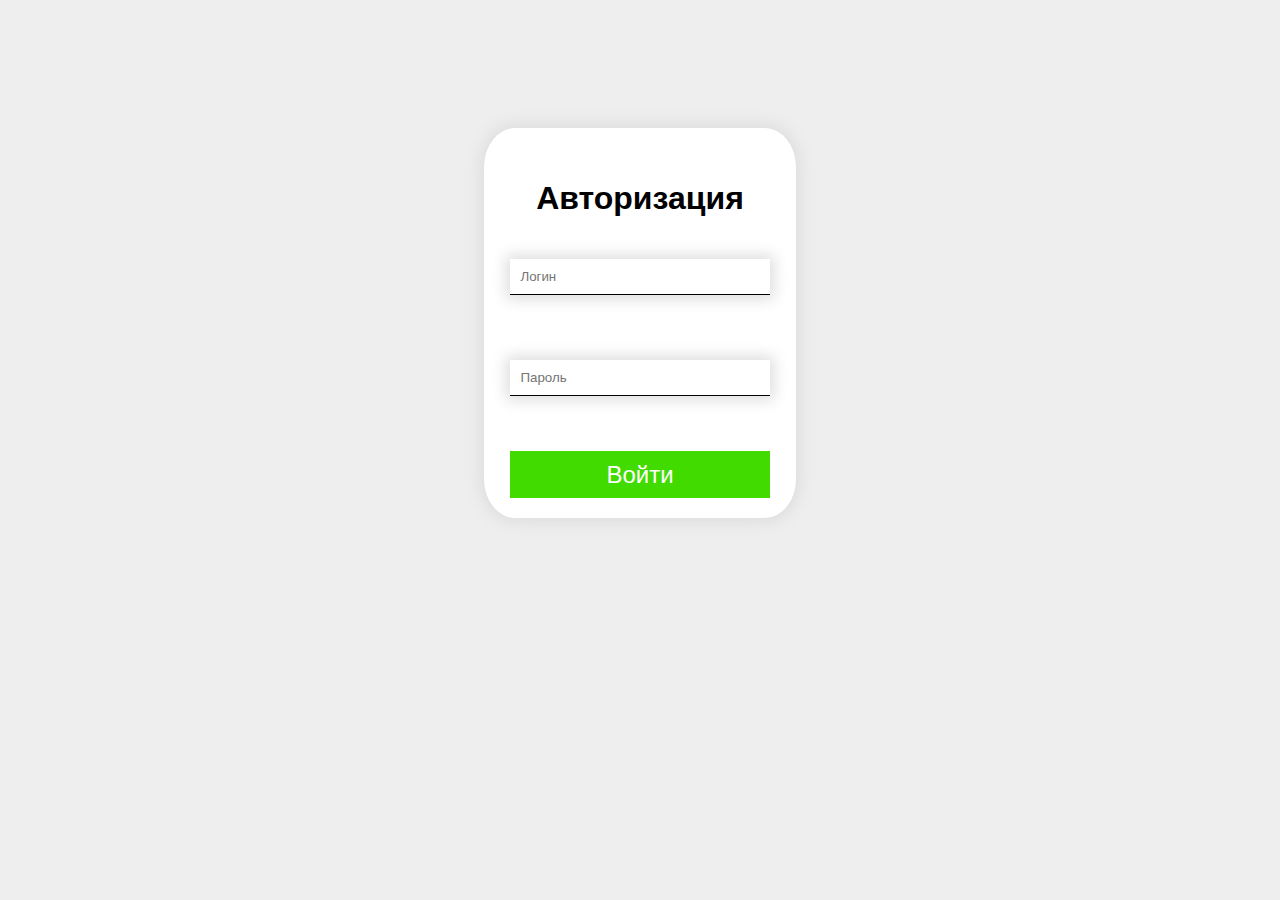
==== src/main/resources/templates/auth.html @ 4177320a "Созданы заготовки под фронт" ====
<!DOCTYPE html>
<html>
<head>
	<meta charset="utf-8">
	<meta name="viewport" content="width=device-width, initial-scale=1">

	<link rel = "stylesheet" href = "style.css">

	<title>Авторизация - runiw-web</title>
</head>
<body>
	<div class = "auth-board">
		<h1>Авторизация</h1>
		<form class = "auth-form">
			<input type="text" name="login" placeholder="Логин">
			<input type="password" name="password" placeholder="Пароль">
			<div class = "submit-button">Войти</div>
		</form>
	</div>
</body>
</html>
---- src/main/resources/templates/style.css ----
body{
	margin: 0;
	font-family: Arial;
	display: flex;
	justify-content: center;
	align-items: center;
	background-color: #eeeeee;
	height: 100%;
}

.auth-board{
	display: flex;
	background-color: white;
	border-radius: 10%;
	padding: 20px;
	margin: 10%;
	box-shadow:0 0 15px 4px #dddddd;
	align-items: center;
	flex-direction: column;
}

.auth-board h1{
	margin: 1em;
}

.auth-form{
	display: flex;
	flex-direction: column;
	gap:  5vh 5vh;
	justify-content: center;
}

.auth-form input{
	padding: 10px;
	margin: 10px 0;
	border:0; 
  	border-bottom:1px solid;
  	box-shadow:0 0 15px 4px #dddddd;
}

.submit-button{
	display: flex;
	background-color: #41DB00;
	color: white;
	font-size: 1.5em;
	padding: 4em;
	padding-top: 0.4em;
	padding-bottom: 0.4em;
	justify-content: center;

}
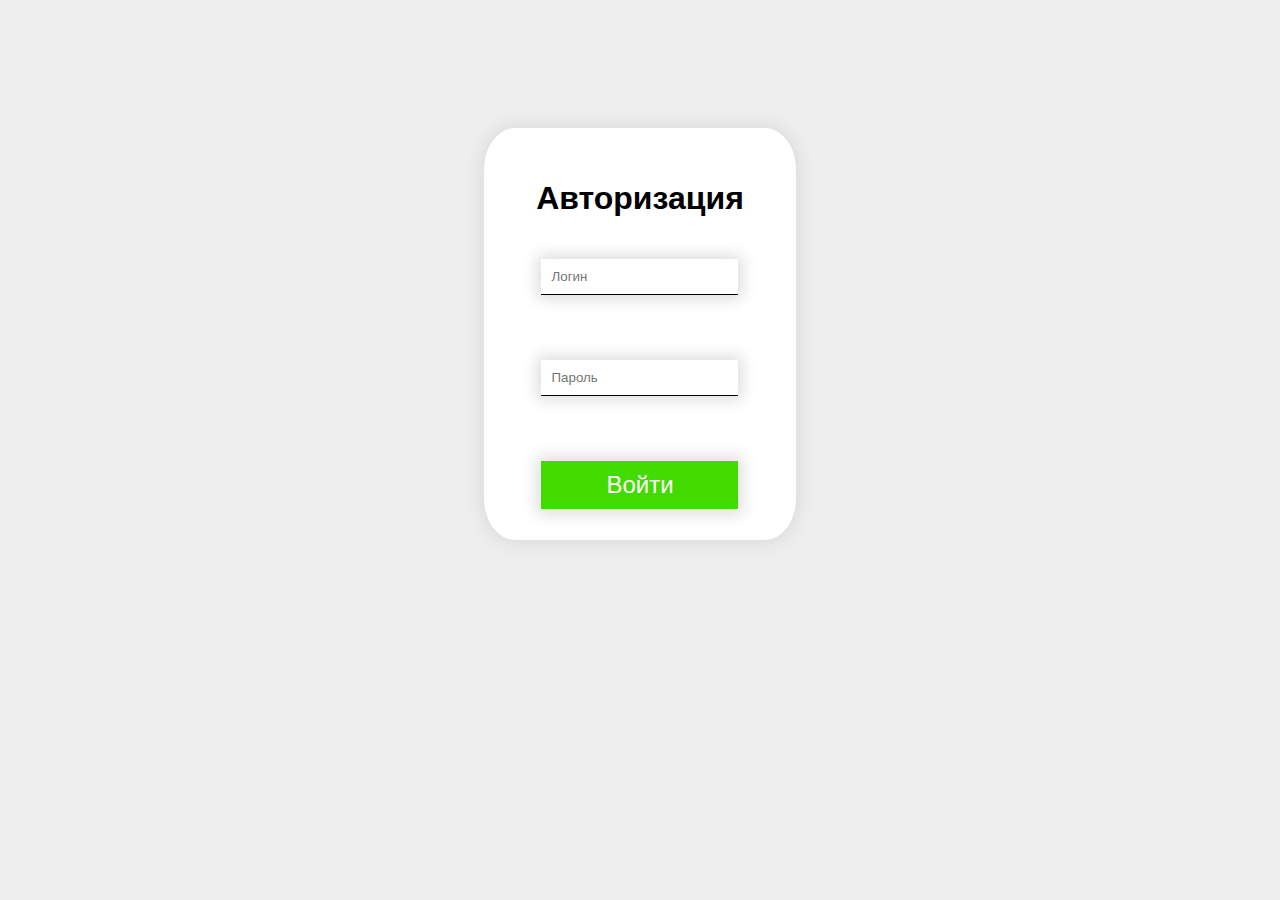
==== commit 63dd2e26: "Создана преднастройка базы данных" ====
--- a/src/main/resources/templates/auth.html
+++ b/src/main/resources/templates/auth.html
@@ -11,10 +11,11 @@
 <body>
 	<div class = "auth-board">
 		<h1>Авторизация</h1>
-		<form class = "auth-form">
+		<form class = "auth-form" method = "GET" action = "/inorder">
 			<input type="text" name="login" placeholder="Логин">
 			<input type="password" name="password" placeholder="Пароль">
-			<div class = "submit-button">Войти</div>
+			<input class = "submit-button" type = submit value = "Войти">
+<!--			<div class = "submit-button">Войти</div>-->
 		</form>
 	</div>
 </body>
